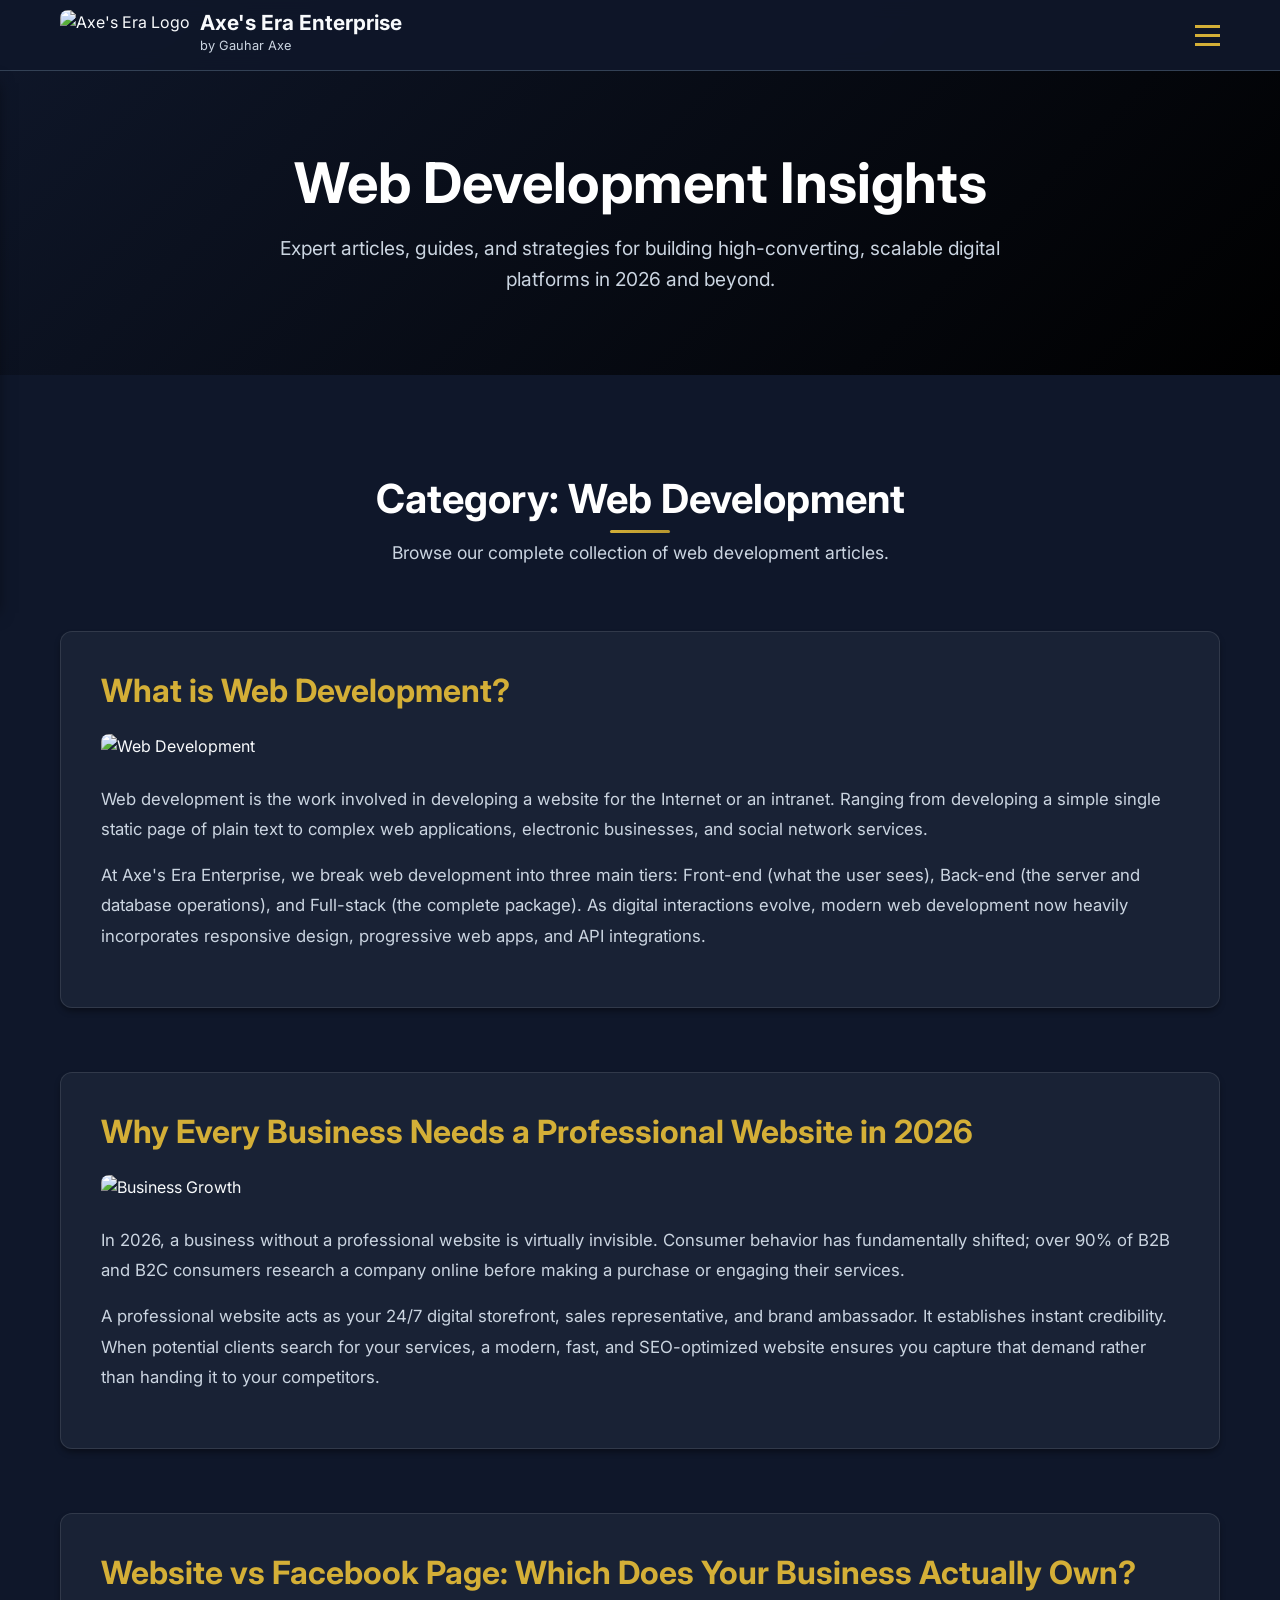
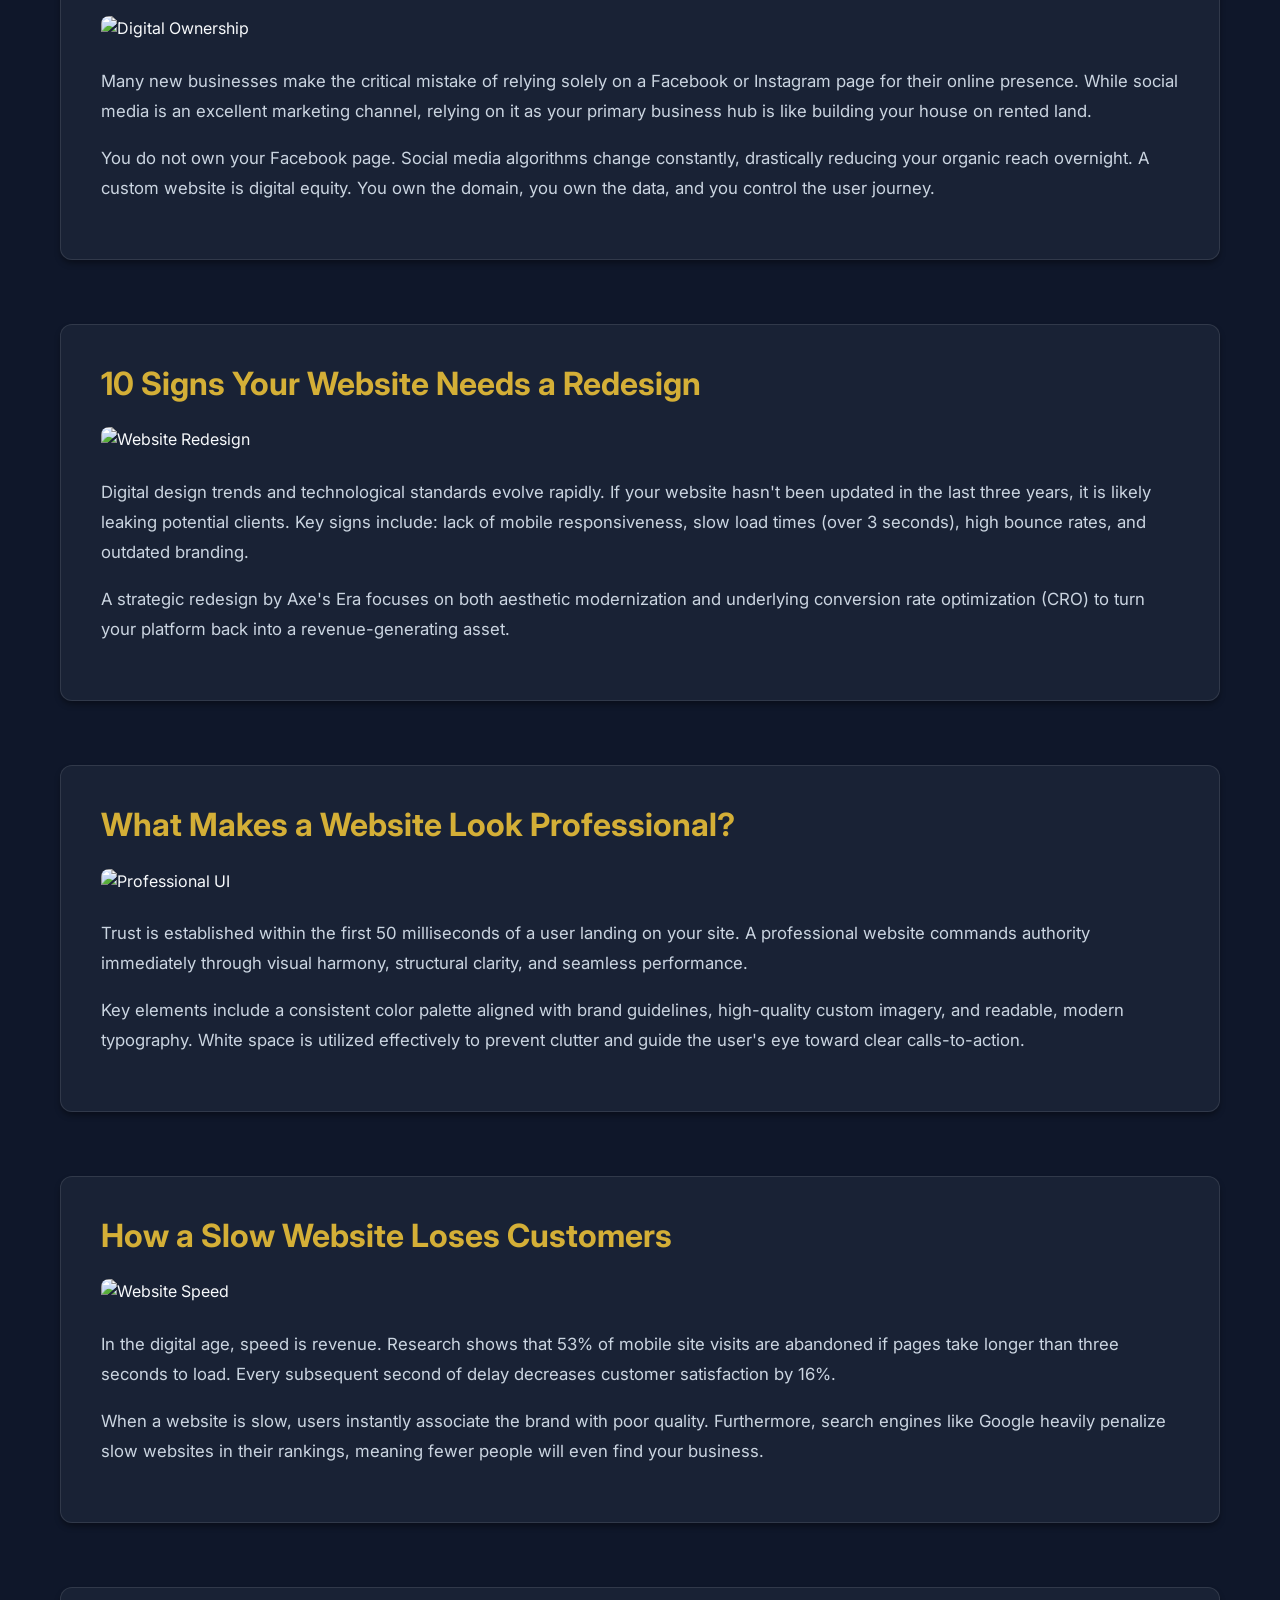
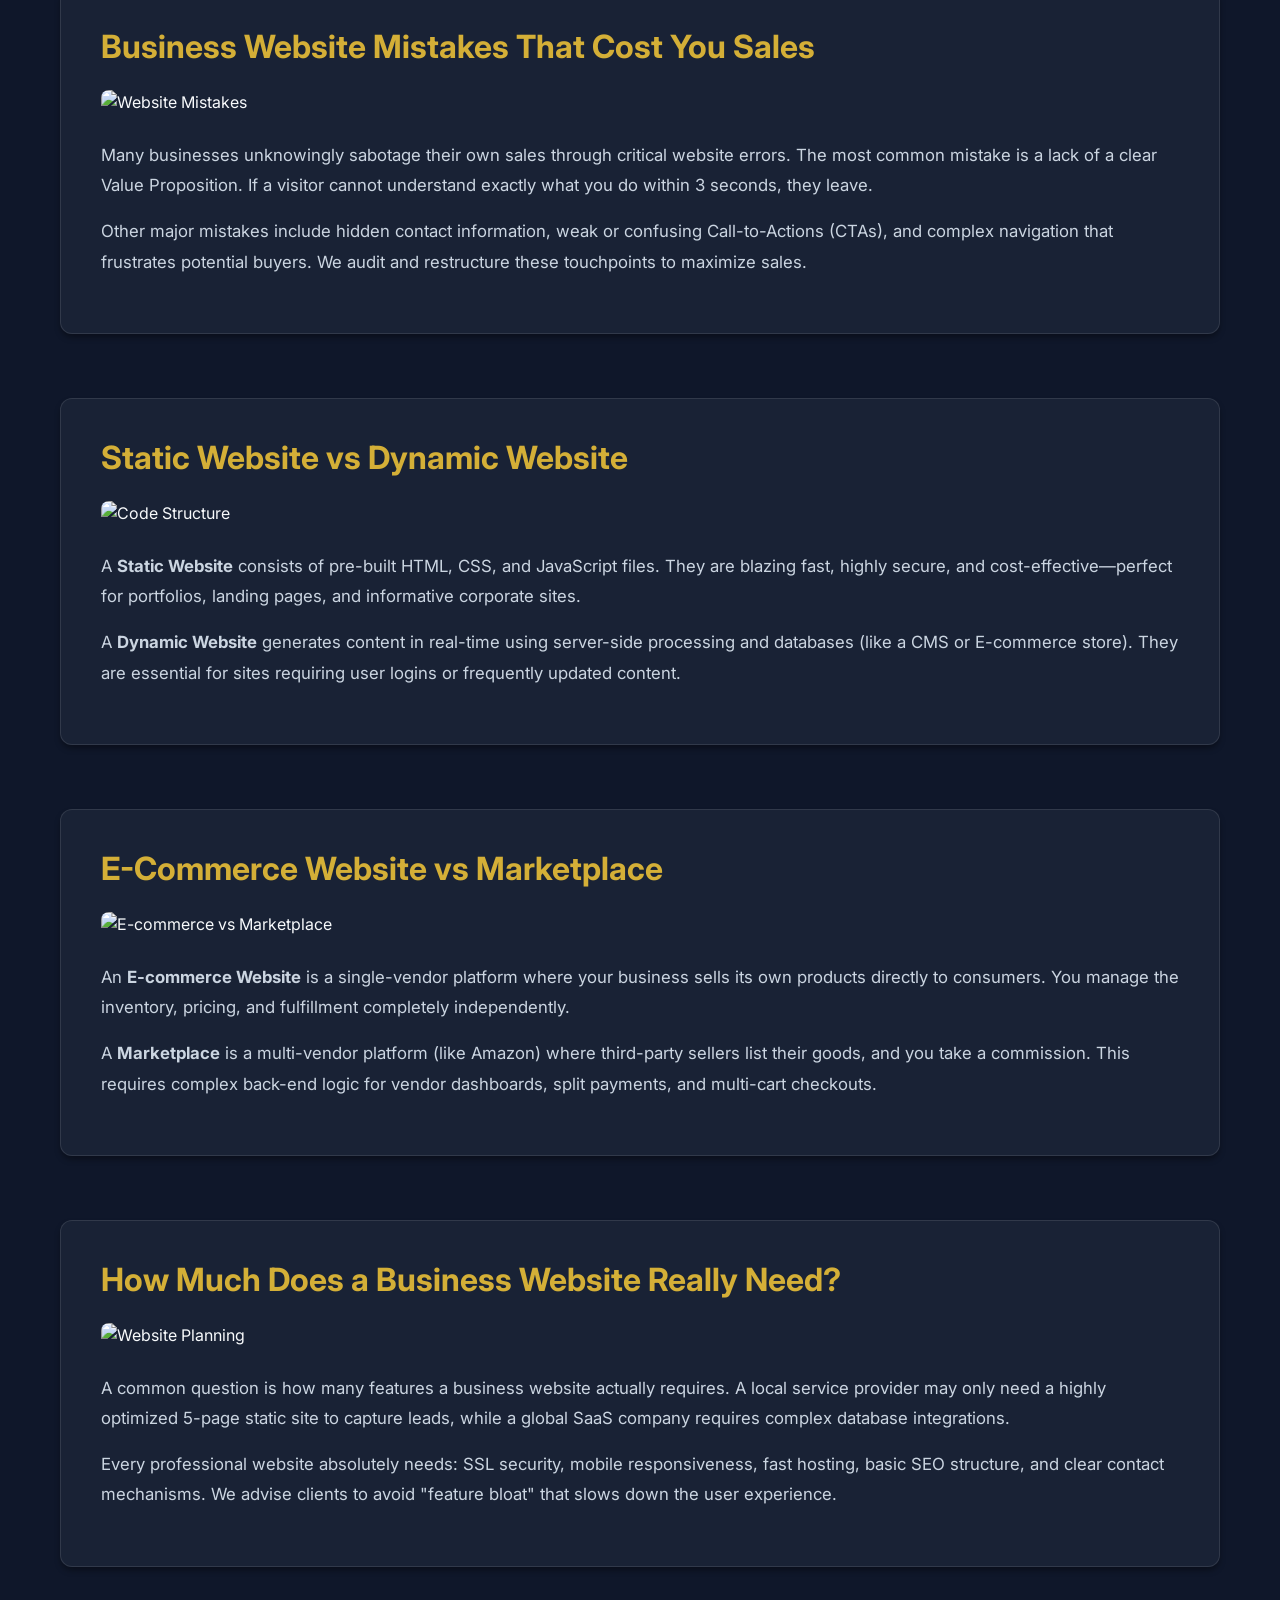
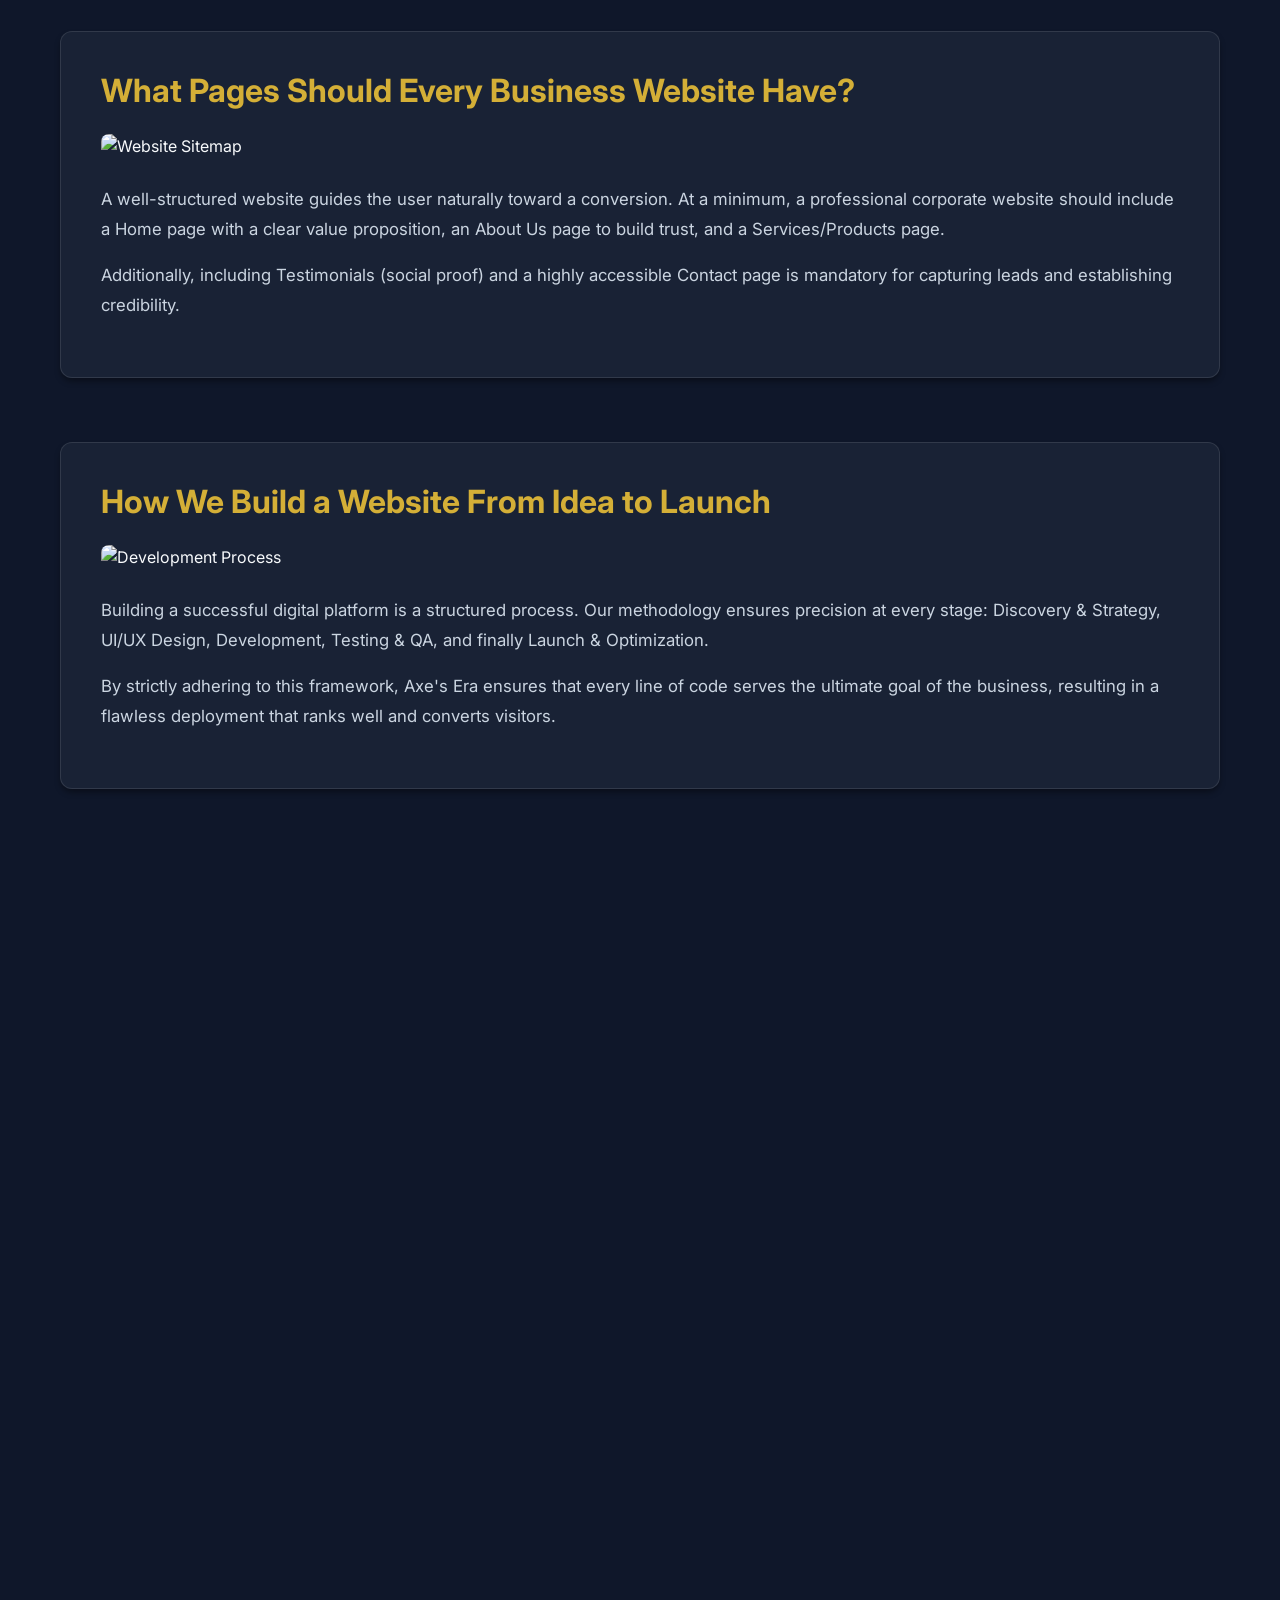
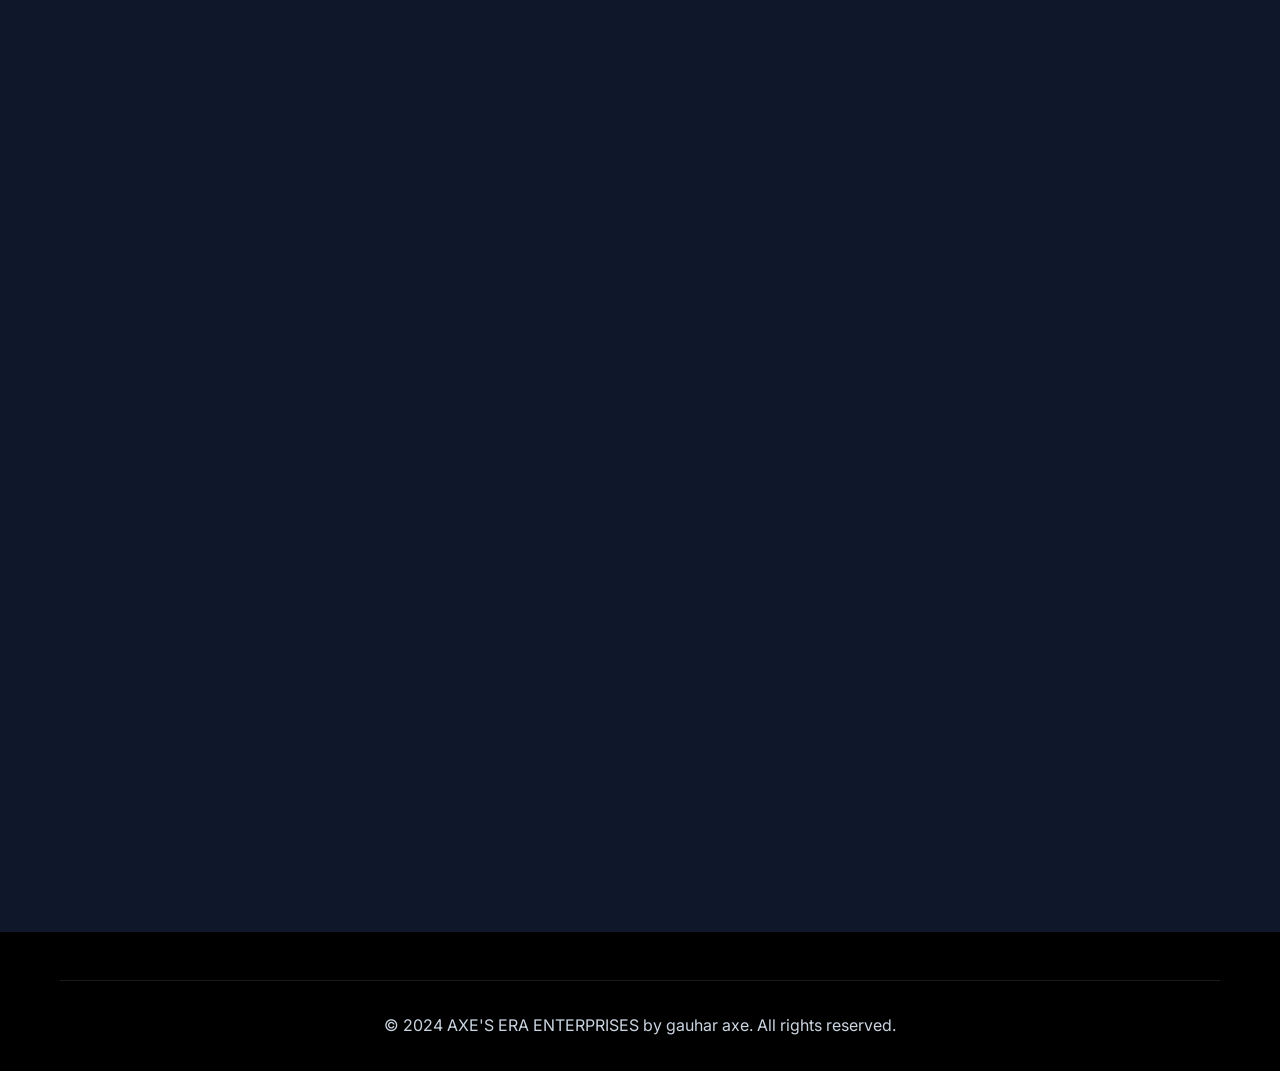
==== Web-Development-blogs.html @ 34f86867 "commit" ====
<!DOCTYPE html>
<html lang="en">
<head>
    <meta charset="UTF-8">
    <meta name="viewport" content="width=device-width, initial-scale=1.0">
    <title>Web Development Blog Hub - Axe's Era Enterprise</title>
    <meta name="description" content="Expert insights on web development, digital architecture, and scaling your business online by Axe's Era Enterprise.">
    <meta name="google-adsense-account" content="ca-pub-1944222552097544">
    <link rel="icon" type="image/png" href="https://i.postimg.cc/q62QnRNR/Axe-s-Era-company-logo-20260808-065813-0000.png">
    
    <!-- Google AdSense -->
    <script async src="https://pagead2.googlesyndication.com/pagead/js/adsbygoogle.js?client=ca-pub-1944222552097544" crossorigin="anonymous"></script>
    
    <!-- Google Fonts -->
    <link href="https://fonts.googleapis.com/css2?family=Inter:wght@300;400;500;600;700;800&display=swap" rel="stylesheet">
    
    <!-- Font Awesome -->
    <link rel="stylesheet" href="https://cdnjs.cloudflare.com/ajax/libs/font-awesome/6.4.0/css/all.min.css">
    
    <!-- AOS Animation -->
    <link href="https://unpkg.com/aos@2.3.1/dist/aos.css" rel="stylesheet">

    <!-- Custom CSS -->
    <link rel="stylesheet" href="css/style.css">
    
    <style>
        .blog-hub-hero {
            padding: 150px 0 80px;
            background: linear-gradient(135deg, #0f172a 0%, #000000 100%);
            color: white;
            text-align: center;
        }
        
        .main-blogs-list {
            padding: 100px 0;
            background: var(--bg-light);
        }

        .detailed-blogs-container {
            display: flex;
            flex-direction: column;
            gap: 4rem;
        }

        .full-blog-post {
            background: rgba(30, 41, 59, 0.7);
            border: 1px solid rgba(255, 255, 255, 0.1);
            border-radius: 12px;
            padding: 2.5rem;
            box-shadow: var(--shadow-md);
        }

        .full-blog-post h3 {
            color: var(--primary-color);
            font-size: 2rem;
            margin-bottom: 1.5rem;
        }

        .full-blog-post img {
            width: 100%;
            height: 400px;
            object-fit: cover;
            border-radius: 8px;
            margin-bottom: 1.5rem;
        }

        .full-blog-post div {
            color: var(--text-light);
            line-height: 1.8;
            font-size: 1.05rem;
        }
    </style>
</head>
<body>
    <!-- Preloader -->
    <div id="preloader">
        <img src="https://i.postimg.cc/q62QnRNR/Axe-s-Era-company-logo-20260808-065813-0000.png" alt="Loading Axe's Era Enterprise" class="preloader-logo">
    </div>

    <!-- Navigation -->
    <nav class="navbar" id="navbar">
        <div class="nav-container">
            <div class="nav-brand" style="display: flex; align-items: center; gap: 10px; cursor: pointer;" onclick="window.location.href='index.html'">
                <img src="https://i.postimg.cc/q62QnRNR/Axe-s-Era-company-logo-20260808-065813-0000.png" alt="Axe's Era Logo" style="height: 50px; border-radius: 8px;">
                <div style="color: var(--text-dark);">
                    <h1 style="font-size: 1.3rem; line-height: 1; margin-bottom: 2px;">Axe's Era Enterprise</h1>
                    <p style="margin: 0; font-size: 0.8rem;">by Gauhar Axe</p>
                </div>
            </div>
            <div class="nav-menu" id="nav-menu">
                <a href="index.html#home" class="nav-link">Home</a>
                <a href="index.html#about" class="nav-link">About</a>
                <a href="index.html#services" class="nav-link">Services</a>
                <a href="index.html#websites" class="nav-link">Websites</a>
                <a href="blogs.html" class="nav-link" style="color: var(--primary-color);">Blogs</a>
                <a href="index.html#team" class="nav-link">Team</a>
                <a href="index.html#testimonials" class="nav-link">Testimonials</a>
                <a href="index.html#partnership" class="nav-link">Partnership</a>
                <a href="index.html#contact" class="nav-link">Contact</a>
                <a href="index.html#faq" class="nav-link">FAQ</a>
            </div>
            <div class="nav-toggle" id="nav-toggle">
                <span class="bar"></span>
                <span class="bar"></span>
                <span class="bar"></span>
            </div>
        </div>
    </nav>

    <!-- Hub Hero Section -->
    <section class="blog-hub-hero">
        <div class="container" data-aos="fade-up">
            <h1 style="font-size: 3.5rem; margin-bottom: 1rem;">Web Development Insights</h1>
            <p style="font-size: 1.2rem; color: var(--text-light); max-width: 800px; margin: 0 auto;">Expert articles, guides, and strategies for building high-converting, scalable digital platforms in 2026 and beyond.</p>
        </div>
    </section>

    <!-- Blogs List Section -->
    <section class="main-blogs-list">
        <div class="container">
            <div class="section-header" data-aos="fade-up">
                <h2 style="color: var(--text-white);">Category: Web Development</h2>
                <p>Browse our complete collection of web development articles.</p>
            </div>
            
            <!-- Google AdSense Advertisement Block -->
            <div class="adsense-container" style="text-align: center; margin-bottom: 3rem;" data-aos="fade-up">
                <ins class="adsbygoogle"
                     style="display:block"
                     data-ad-client="ca-pub-1944222552097544"
                     data-ad-slot="auto"
                     data-ad-format="auto"
                     data-full-width-responsive="true"></ins>
                <script>
                     (adsbygoogle = window.adsbygoogle || []).push({});
                </script>
            </div>

            <div class="detailed-blogs-container">
                
                <!-- Article 1 -->
                <article class="full-blog-post" data-aos="fade-up">
    <h3>What is Web Development?</h3>

    <!-- Clickable Image -->
    <a href="what-is-web-development.html" ></a>
    <img src="https://images.unsplash.com/photo-1498050108023-c5249f4df085?auto=format&fit=crop&w=1200&q=80" alt="Web Development"
            style="cursor: pointer;"
            onclick="window.location.href='what-is-web-development.html'">      

    <div>
        <p>
            Web development is the work involved in developing
            a website for the Internet or an intranet.
            Ranging from developing a simple single static
            page of plain text to complex web applications,
            electronic businesses, and social network services.
        </p>

        <p>
            At Axe's Era Enterprise, we break web development
            into three main tiers: Front-end (what the user sees),
            Back-end (the server and database operations),
            and Full-stack (the complete package).
            As digital interactions evolve, modern web
            development now heavily incorporates responsive
            design, progressive web apps, and API integrations.
        </p>
    </div>
</article>


                <!-- Article 2 -->
                <article class="full-blog-post" data-aos="fade-up">
                    <h3>Why Every Business Needs a Professional Website in 2026</h3>
                    <img src="https://images.unsplash.com/photo-1460925895917-afdab827c52f?auto=format&fit=crop&w=1200&q=80" alt="Business Growth">
                    <div>
                        <p>In 2026, a business without a professional website is virtually invisible. Consumer behavior has fundamentally shifted; over 90% of B2B and B2C consumers research a company online before making a purchase or engaging their services.</p>
                        <p>A professional website acts as your 24/7 digital storefront, sales representative, and brand ambassador. It establishes instant credibility. When potential clients search for your services, a modern, fast, and SEO-optimized website ensures you capture that demand rather than handing it to your competitors.</p>
                    </div>
                </article>

                <!-- Article 3 -->
                <article class="full-blog-post" data-aos="fade-up">
                    <h3>Website vs Facebook Page: Which Does Your Business Actually Own?</h3>
                    <img src="https://images.unsplash.com/photo-1611162617474-5b21e879e113?auto=format&fit=crop&w=1200&q=80" alt="Digital Ownership">
                    <div>
                        <p>Many new businesses make the critical mistake of relying solely on a Facebook or Instagram page for their online presence. While social media is an excellent marketing channel, relying on it as your primary business hub is like building your house on rented land.</p>
                        <p>You do not own your Facebook page. Social media algorithms change constantly, drastically reducing your organic reach overnight. A custom website is digital equity. You own the domain, you own the data, and you control the user journey.</p>
                    </div>
                </article>

                <!-- Article 4 -->
                <article class="full-blog-post" data-aos="fade-up">
                    <h3>10 Signs Your Website Needs a Redesign</h3>
                    <img src="https://images.unsplash.com/photo-1507238691740-187a5b1d37b8?auto=format&fit=crop&w=1200&q=80" alt="Website Redesign">
                    <div>
                        <p>Digital design trends and technological standards evolve rapidly. If your website hasn't been updated in the last three years, it is likely leaking potential clients. Key signs include: lack of mobile responsiveness, slow load times (over 3 seconds), high bounce rates, and outdated branding.</p>
                        <p>A strategic redesign by Axe's Era focuses on both aesthetic modernization and underlying conversion rate optimization (CRO) to turn your platform back into a revenue-generating asset.</p>
                    </div>
                </article>

                <!-- Article 5 -->
                <article class="full-blog-post" data-aos="fade-up">
                    <h3>What Makes a Website Look Professional?</h3>
                    <img src="https://images.unsplash.com/photo-1559028012-481c04fa702d?auto=format&fit=crop&w=1200&q=80" alt="Professional UI">
                    <div>
                        <p>Trust is established within the first 50 milliseconds of a user landing on your site. A professional website commands authority immediately through visual harmony, structural clarity, and seamless performance.</p>
                        <p>Key elements include a consistent color palette aligned with brand guidelines, high-quality custom imagery, and readable, modern typography. White space is utilized effectively to prevent clutter and guide the user's eye toward clear calls-to-action.</p>
                    </div>
                </article>

                <!-- Article 6 -->
                <article class="full-blog-post" data-aos="fade-up">
                    <h3>How a Slow Website Loses Customers</h3>
                    <img src="https://images.unsplash.com/photo-1454165804606-c3d57bc86b40?auto=format&fit=crop&w=1200&q=80" alt="Website Speed">
                    <div>
                        <p>In the digital age, speed is revenue. Research shows that 53% of mobile site visits are abandoned if pages take longer than three seconds to load. Every subsequent second of delay decreases customer satisfaction by 16%.</p>
                        <p>When a website is slow, users instantly associate the brand with poor quality. Furthermore, search engines like Google heavily penalize slow websites in their rankings, meaning fewer people will even find your business.</p>
                    </div>
                </article>

                <!-- Article 7 -->
                <article class="full-blog-post" data-aos="fade-up">
                    <h3>Business Website Mistakes That Cost You Sales</h3>
                    <img src="https://images.unsplash.com/photo-1486312338219-ce68d2c6f44d?auto=format&fit=crop&w=1200&q=80" alt="Website Mistakes">
                    <div>
                        <p>Many businesses unknowingly sabotage their own sales through critical website errors. The most common mistake is a lack of a clear Value Proposition. If a visitor cannot understand exactly what you do within 3 seconds, they leave.</p>
                        <p>Other major mistakes include hidden contact information, weak or confusing Call-to-Actions (CTAs), and complex navigation that frustrates potential buyers. We audit and restructure these touchpoints to maximize sales.</p>
                    </div>
                </article>

                <!-- Article 8 -->
                <article class="full-blog-post" data-aos="fade-up">
                    <h3>Static Website vs Dynamic Website</h3>
                    <img src="https://images.unsplash.com/photo-1555099962-4199c345e5dd?auto=format&fit=crop&w=1200&q=80" alt="Code Structure">
                    <div>
                        <p>A <strong>Static Website</strong> consists of pre-built HTML, CSS, and JavaScript files. They are blazing fast, highly secure, and cost-effective—perfect for portfolios, landing pages, and informative corporate sites.</p>
                        <p>A <strong>Dynamic Website</strong> generates content in real-time using server-side processing and databases (like a CMS or E-commerce store). They are essential for sites requiring user logins or frequently updated content.</p>
                    </div>
                </article>

                <!-- Article 9 -->
                <article class="full-blog-post" data-aos="fade-up">
                    <h3>E-Commerce Website vs Marketplace</h3>
                    <img src="https://images.unsplash.com/photo-1556742049-0cfed4f6a45d?auto=format&fit=crop&w=1200&q=80" alt="E-commerce vs Marketplace">
                    <div>
                        <p>An <strong>E-commerce Website</strong> is a single-vendor platform where your business sells its own products directly to consumers. You manage the inventory, pricing, and fulfillment completely independently.</p>
                        <p>A <strong>Marketplace</strong> is a multi-vendor platform (like Amazon) where third-party sellers list their goods, and you take a commission. This requires complex back-end logic for vendor dashboards, split payments, and multi-cart checkouts.</p>
                    </div>
                </article>

                <!-- Article 10 -->
                <article class="full-blog-post" data-aos="fade-up">
                    <h3>How Much Does a Business Website Really Need?</h3>
                    <img src="https://images.unsplash.com/photo-1460925895917-afdab827c52f?auto=format&fit=crop&w=1200&q=80" alt="Website Planning">
                    <div>
                        <p>A common question is how many features a business website actually requires. A local service provider may only need a highly optimized 5-page static site to capture leads, while a global SaaS company requires complex database integrations.</p>
                        <p>Every professional website absolutely needs: SSL security, mobile responsiveness, fast hosting, basic SEO structure, and clear contact mechanisms. We advise clients to avoid "feature bloat" that slows down the user experience.</p>
                    </div>
                </article>

                <!-- Article 11 -->
                <article class="full-blog-post" data-aos="fade-up">
                    <h3>What Pages Should Every Business Website Have?</h3>
                    <img src="https://images.unsplash.com/photo-1499951360447-b19be8fe80f5?auto=format&fit=crop&w=1200&q=80" alt="Website Sitemap">
                    <div>
                        <p>A well-structured website guides the user naturally toward a conversion. At a minimum, a professional corporate website should include a Home page with a clear value proposition, an About Us page to build trust, and a Services/Products page.</p>
                        <p>Additionally, including Testimonials (social proof) and a highly accessible Contact page is mandatory for capturing leads and establishing credibility.</p>
                    </div>
                </article>

                <!-- Article 12 -->
                <article class="full-blog-post" data-aos="fade-up">
                    <h3>How We Build a Website From Idea to Launch</h3>
                    <img src="https://images.unsplash.com/photo-1531403009284-440f080d1e12?auto=format&fit=crop&w=1200&q=80" alt="Development Process">
                    <div>
                        <p>Building a successful digital platform is a structured process. Our methodology ensures precision at every stage: Discovery & Strategy, UI/UX Design, Development, Testing & QA, and finally Launch & Optimization.</p>
                        <p>By strictly adhering to this framework, Axe's Era ensures that every line of code serves the ultimate goal of the business, resulting in a flawless deployment that ranks well and converts visitors.</p>
                    </div>
                </article>

                <!-- Article 13 -->
                <article class="full-blog-post" data-aos="fade-up">
                    <h3>Website Features That Improve Customer Trust</h3>
                    <img src="https://images.unsplash.com/photo-1556742049-0cfed4f6a45d?auto=format&fit=crop&w=1200&q=80" alt="Trust Signals">
                    <div>
                        <p>In the digital space, trust is the currency of conversion. Visitors look for subconscious trust signals before deciding to engage. Crucial features include visible SSL certificates (HTTPS), authentic client testimonials, and transparent pricing.</p>
                        <p>Adding human elements—like real team photos instead of stock imagery, and accessible customer support channels (like WhatsApp integration)—massively increases user confidence.</p>
                    </div>
                </article>

                <!-- Article 14 -->
                <article class="full-blog-post" data-aos="fade-up">
                    <h3>Mobile-First Web Design: Why It Matters</h3>
                    <img src="https://images.unsplash.com/photo-1512941937669-90a1b58e7e9c?auto=format&fit=crop&w=1200&q=80" alt="Mobile Design">
                    <div>
                        <p>With over 60% of all global web traffic originating from mobile devices, designing for desktop first is a critical error. Mobile-first design means prototyping the interface for the smallest screens first, then progressively enhancing the layout.</p>
                        <p>This approach forces designers to prioritize essential content and navigation, resulting in cleaner interfaces. Furthermore, Google operates on mobile-first indexing to determine search rankings.</p>
                    </div>
                </article>

                <!-- Article 15 -->
                <article class="full-blog-post" data-aos="fade-up">
                    <h3>How a Professional Website Builds Brand Credibility</h3>
                    <img src="https://images.unsplash.com/photo-1434626881859-194d67b2b86f?auto=format&fit=crop&w=1200&q=80" alt="Brand Credibility">
                    <div>
                        <p>The "Halo Effect" dictates that users judge the quality of your services based on the aesthetic quality of your presentation. A high-end, professionally designed website instantly signals that your company is established and successful.</p>
                        <p>When you invest in a premium digital presence, you command premium pricing. Customers are willing to pay more when interacting with a brand that feels authoritative and highly secure.</p>
                    </div>
                </article>

                <!-- Article 16 -->
                <article class="full-blog-post" data-aos="fade-up">
                    <h3>Website Maintenance: What Happens After Launch?</h3>
                    <img src="https://images.unsplash.com/photo-1454165804606-c3d57bc86b40?auto=format&fit=crop&w=1200&q=80" alt="Website Maintenance">
                    <div>
                        <p>Launching a website is not the finish line; it is the beginning. The internet is a dynamic ecosystem. Browsers update, APIs deprecate, and security vulnerabilities are constantly discovered. Without regular maintenance, a site will degrade.</p>
                        <p>Professional website maintenance includes applying software patches, updating plugins, optimizing database queries, and conducting regular security audits to ensure your platform remains bulletproof.</p>
                    </div>
                </article>

            </div>
        </div>
    </section>

    <!-- Footer -->
    <footer class="footer">
        <div class="container">
            <div class="footer-bottom">
                <p>&copy; 2024 AXE'S ERA ENTERPRISES by gauhar axe. All rights reserved.</p>
            </div>
        </div>
    </footer>

    <!-- AOS Animation Script -->
    <script src="https://unpkg.com/aos@2.3.1/dist/aos.js"></script>
    <script src="js/script.js"></script>
</body>
</html>
---- css/style.css ----
/* Reset and Base Styles */
* {
    margin: 0;
    padding: 0;
    box-sizing: border-box;
}

:root {
    --primary-color: #d4af37; /* Gold */
    --primary-dark: #b5952f;
    --secondary-color: #1e293b;
    --text-dark: #f8fafc; /* Light text for dark theme */
    --text-light: #cbd5e1;
    --text-white: #ffffff;
    --bg-light: #0f172a; /* Dark slate */
    --bg-white: #1e293b; /* Slightly lighter slate */
    --border-color: #334155;
    --shadow-sm: 0 1px 2px 0 rgba(0, 0, 0, 0.5);
    --shadow-md: 0 4px 6px -1px rgba(0, 0, 0, 0.4);
    --shadow-lg: 0 10px 15px -3px rgba(0, 0, 0, 0.5);
    --shadow-xl: 0 20px 25px -5px rgba(0, 0, 0, 0.5);
    --gradient-primary: linear-gradient(135deg, #d4af37 0%, #b5952f 100%);
    --gradient-secondary: linear-gradient(135deg, #0f172a 0%, #000000 100%);
}

body {
    font-family: 'Inter', -apple-system, BlinkMacSystemFont, 'Segoe UI', Roboto, sans-serif;
    line-height: 1.6;
    color: var(--text-dark);
    background-color: var(--bg-white);
    overflow-x: hidden;
}

.container {
    max-width: 1200px;
    margin: 0 auto;
    padding: 0 20px;
}

/* Typography */
h1, h2, h3, h4, h5, h6 {
    font-weight: 700;
    line-height: 1.2;
    margin-bottom: 1rem;
}

h1 { font-size: 3.5rem; }
h2 { font-size: 2.5rem; }
h3 { font-size: 1.5rem; }
h4 { font-size: 1.25rem; }

p {
    margin-bottom: 1rem;
    color: var(--text-light);
}

/* Buttons */
.btn {
    display: inline-block;
    padding: 12px 32px;
    font-weight: 600;
    text-decoration: none;
    border-radius: 8px;
    transition: all 0.3s ease;
    cursor: pointer;
    border: none;
    font-size: 1rem;
}

.btn-primary {
    background: var(--gradient-primary);
    color: var(--text-white);
    box-shadow: var(--shadow-md);
}

.btn-primary:hover {
    transform: translateY(-2px);
    box-shadow: var(--shadow-lg);
}

.btn-outline {
    background: transparent;
    color: var(--primary-color);
    border: 2px solid var(--primary-color);
}

.btn-outline:hover {
    background: var(--primary-color);
    color: var(--text-white);
}

/* Navigation */
.navbar {
    position: fixed;
    top: 0;
    left: 0;
    right: 0;
    background: rgba(15, 23, 42, 0.95);
    backdrop-filter: blur(10px);
    border-bottom: 1px solid var(--border-color);
    z-index: 1000;
    transition: all 0.3s ease;
}

.navbar.scrolled {
    background: rgba(15, 23, 42, 0.98);
    box-shadow: var(--shadow-md);
}

.nav-container {
    max-width: 1200px;
    margin: 0 auto;
    padding: 0 20px;
    display: flex;
    justify-content: space-between;
    align-items: center;
    height: 70px;
}

.nav-brand h1 {
    font-size: 1.8rem;
    margin: 0;
}

.nav-brand span {
    color: var(--primary-color);
}

.nav-menu {
    position: fixed;
    left: -100%;
    top: 70px;
    flex-direction: column;
    background-color: var(--bg-white);
    width: 100%;
    text-align: center;
    transition: 0.3s;
    box-shadow: var(--shadow-lg);
    padding: 2rem 0;
    gap: 1.5rem;
    display: flex;
}

.nav-menu.active {
    left: 0;
}

.nav-link {
    text-decoration: none;
    color: var(--text-dark);
    font-weight: 500;
    transition: color 0.3s ease;
    position: relative;
}

.nav-link:hover {
    color: var(--primary-color);
}

.nav-link::after {
    content: '';
    position: absolute;
    bottom: -5px;
    left: 0;
    width: 0;
    height: 2px;
    background: var(--primary-color);
    transition: width 0.3s ease;
}

.nav-link:hover::after {
    width: 100%;
}

.nav-toggle {
    display: flex;
    flex-direction: column;
    cursor: pointer;
    z-index: 1001;
}

.bar {
    width: 25px;
    height: 3px;
    background: var(--primary-color);
    margin: 3px 0;
    transition: 0.3s;
}

/* Hero Section */
.hero {
    min-height: 100vh;
    padding-top: 70px;
    display: flex;
    align-items: center;
    background: linear-gradient(135deg, #0f172a 0%, #000000 100%);
    color: var(--text-white);
    position: relative;
    overflow: hidden;
}

.hero::before {
    content: '';
    position: absolute;
    top: 0;
    left: 0;
    right: 0;
    bottom: 0;
    background: url('data:image/svg+xml,<svg xmlns="http://www.w3.org/2000/svg" viewBox="0 0 100 100"><defs><pattern id="grain" width="100" height="100" patternUnits="userSpaceOnUse"><circle cx="25" cy="25" r="1" fill="white" opacity="0.1"/><circle cx="75" cy="75" r="1" fill="white" opacity="0.1"/><circle cx="50" cy="10" r="0.5" fill="white" opacity="0.1"/><circle cx="10" cy="60" r="0.5" fill="white" opacity="0.1"/><circle cx="90" cy="40" r="0.5" fill="white" opacity="0.1"/></pattern></defs><rect width="100" height="100" fill="url(%23grain)"/></svg>');
    opacity: 0.3;
}

.hero-content {
    max-width: 1200px;
    margin: 0 auto;
    padding: 0 20px;
    display: grid;
    grid-template-columns: 1fr 1fr;
    gap: 4rem;
    align-items: center;
    position: relative;
    z-index: 2;
}

.hero-text h1 {
    font-size: 4rem;
    margin-bottom: 1.5rem;
    line-height: 1.1;
}

.hero-text p {
    font-size: 1.25rem;
    margin-bottom: 2rem;
    opacity: 0.9;
    color: var(--text-white);
}

.hero-buttons {
    display: flex;
    gap: 1rem;
}

.hero-graphic {
    width: 300px;
    height: 300px;
    background: rgba(255, 255, 255, 0.1);
    border-radius: 50%;
    display: flex;
    align-items: center;
    justify-content: center;
    backdrop-filter: blur(10px);
    border: 2px solid rgba(255, 255, 255, 0.2);
    margin: 0 auto;
}

.hero-graphic i {
    font-size: 6rem;
    color: var(--text-white);
}

.scroll-indicator {
    position: absolute;
    bottom: 2rem;
    left: 50%;
    transform: translateX(-50%);
    animation: bounce 2s infinite;
}

.scroll-arrow {
    width: 30px;
    height: 30px;
    border-right: 2px solid var(--text-white);
    border-bottom: 2px solid var(--text-white);
    transform: rotate(45deg);
    opacity: 0.7;
}

@keyframes bounce {
    0%, 20%, 50%, 80%, 100% {
        transform: translateX(-50%) translateY(0);
    }
    40% {
        transform: translateX(-50%) translateY(-10px);
    }
    60% {
        transform: translateX(-50%) translateY(-5px);
    }
}

/* Section Headers */
.section-header {
    text-align: center;
    margin-bottom: 4rem;
}

.section-header h2 {
    margin-bottom: 1rem;
    position: relative;
}

.section-header h2::after {
    content: '';
    position: absolute;
    bottom: -10px;
    left: 50%;
    transform: translateX(-50%);
    width: 60px;
    height: 3px;
    background: var(--gradient-primary);
    border-radius: 2px;
}

.section-header p {
    font-size: 1.1rem;
    max-width: 600px;
    margin: 0 auto;
}

/* About Section */
.about {
    position: relative;
    padding: 100px 0;
    z-index: 1;
    overflow: hidden;
}

.about::before {
    content: '';
    position: absolute;
    top: -15px; left: -15px; right: -15px; bottom: -15px;
    background: url('https://i.postimg.cc/64KnkhQJ/Picsart-26-08-08-06-41-12-297.jpg') center/cover no-repeat;
    filter: blur(4px) brightness(0.4);
    z-index: -1;
}

.about .section-header h2,
.about .section-header p,
.about-text h3,
.about-text p {
    color: var(--text-white);
}

.about-content {
    display: grid;
    grid-template-columns: 1fr 1fr;
    gap: 4rem;
    align-items: center;
}

.about-text h3 {
    margin-bottom: 1.5rem;
    color: var(--primary-color);
}

.about-stats {
    display: grid;
    grid-template-columns: repeat(3, 1fr);
    gap: 2rem;
    margin-top: 2rem;
}

.stat-item {
    text-align: center;
    padding: 1.5rem;
    background: rgba(30, 41, 59, 0.7);
    backdrop-filter: blur(10px);
    border-radius: 12px;
    box-shadow: var(--shadow-sm);
    border: 1px solid rgba(255, 255, 255, 0.1);
}

.stat-item h4 {
    font-size: 2.5rem;
    color: var(--primary-color);
    margin-bottom: 0.5rem;
}

.stat-item p {
    color: var(--text-light);
    margin: 0;
}

.image-placeholder {
    width: 100%;
    height: 300px;
    background: var(--gradient-primary);
    border-radius: 12px;
    display: flex;
    align-items: center;
    justify-content: center;
    color: var(--text-white);
}

.image-placeholder i {
    font-size: 4rem;
    opacity: 0.8;
}

/* Services Section */
.services {
    position: relative;
    padding: 100px 0;
    z-index: 1;
    overflow: hidden;
}

.services::before {
    content: '';
    position: absolute;
    top: -15px; left: -15px; right: -15px; bottom: -15px;
    background: url('https://i.postimg.cc/BjbcZJH9/1786598084500.png') center/cover no-repeat;
    filter: blur(4px) brightness(0.4);
    z-index: -1;
}

.services-grid {
    display: grid;
    grid-template-columns: repeat(auto-fit, minmax(350px, 1fr));
    gap: 2rem;
}

.service-card {
    background: var(--bg-white);
    padding: 2.5rem;
    border-radius: 12px;
    box-shadow: var(--shadow-md);
    transition: all 0.3s ease;
    border: 1px solid var(--border-color);
}

.service-card:hover {
    transform: translateY(-5px);
    box-shadow: var(--shadow-xl);
    border-color: var(--primary-color);
}

.service-icon {
    width: 60px;
    height: 60px;
    background: var(--gradient-primary);
    border-radius: 12px;
    display: flex;
    align-items: center;
    justify-content: center;
    margin-bottom: 1.5rem;
}

.service-icon i {
    font-size: 1.5rem;
    color: var(--text-white);
}

.service-card h3 {
    margin-bottom: 1rem;
    color: var(--text-dark);
}

.service-card p {
    margin-bottom: 1.5rem;
    line-height: 1.6;
}

.service-link {
    color: var(--primary-color);
    text-decoration: none;
    font-weight: 600;
    display: inline-flex;
    align-items: center;
    gap: 0.5rem;
    transition: gap 0.3s ease;
}

.service-link:hover {
    gap: 1rem;
}

/* Portfolio Section */
.portfolio {
    position: relative;
    padding: 100px 0;
    z-index: 1;
    overflow: hidden;
}

.portfolio::before {
    content: '';
    position: absolute;
    top: -15px; left: -15px; right: -15px; bottom: -15px;
    background: url('https://i.postimg.cc/kDBrkcfV/file-00000000c31082118f1596bddb6bb420.png') center/cover no-repeat;
    filter: blur(4px) brightness(0.4);
    z-index: -1;
}

.portfolio-filter {
    display: flex;
    justify-content: center;
    gap: 1rem;
    margin-bottom: 3rem;
    flex-wrap: wrap;
}

.filter-btn {
    padding: 8px 20px;
    background: transparent;
    border: 2px solid var(--border-color);
    border-radius: 25px;
    cursor: pointer;
    transition: all 0.3s ease;
    font-weight: 500;
}

.filter-btn.active,
.filter-btn:hover {
    background: var(--primary-color);
    color: var(--text-white);
    border-color: var(--primary-color);
}

.portfolio-grid {
    display: grid;
    grid-template-columns: repeat(auto-fit, minmax(350px, 1fr));
    gap: 2rem;
}

.portfolio-item {
    position: relative;
    border-radius: 12px;
    overflow: hidden;
    box-shadow: var(--shadow-md);
    transition: all 0.3s ease;
}

.portfolio-item:hover {
    transform: scale(1.02);
    box-shadow: var(--shadow-xl);
}

.portfolio-image {
    position: relative;
    height: 250px;
    overflow: hidden;
}

.portfolio-overlay {
    position: absolute;
    top: 0;
    left: 0;
    right: 0;
    bottom: 0;
    background: linear-gradient(135deg, rgba(15, 23, 42, 0.95), rgba(212, 175, 55, 0.85));
    display: flex;
    flex-direction: column;
    justify-content: center;
    align-items: center;
    opacity: 0;
    transition: opacity 0.3s ease;
    color: var(--text-white);
    text-align: center;
    padding: 2rem;
}

.portfolio-item:hover .portfolio-overlay {
    opacity: 1;
}

.portfolio-overlay h3 {
    margin-bottom: 0.5rem;
    color: var(--text-white);
}

.portfolio-overlay p {
    margin-bottom: 1rem;
    color: var(--text-white);
    opacity: 0.9;
}

.portfolio-link {
    color: var(--text-white);
    text-decoration: none;
    font-weight: 600;
    border: 2px solid var(--text-white);
    padding: 8px 16px;
    border-radius: 6px;
    transition: all 0.3s ease;
}

.portfolio-link:hover {
    background: var(--text-white);
    color: var(--primary-color);
}

/* Team Section */
.team {
    position: relative;
    padding: 100px 0;
    z-index: 1;
    overflow: hidden;
}

.team::before {
    content: '';
    position: absolute;
    top: -15px; left: -15px; right: -15px; bottom: -15px;
    background: url('https://i.postimg.cc/6yX0d67z/Technological-Innovation-Meaning-Impact-and-Strategic-Importance-in-the-Modern-World.jpg') center/cover no-repeat;
    filter: blur(4px) brightness(0.4);
    z-index: -1;
}

.team-grid {
    display: grid;
    grid-template-columns: repeat(auto-fit, minmax(250px, 1fr));
    gap: 2rem;
}

.team-member {
    text-align: center;
    background: var(--bg-white);
    border-radius: 12px;
    padding: 2rem;
    box-shadow: var(--shadow-md);
    transition: all 0.3s ease;
}

.team-member:hover {
    transform: translateY(-5px);
    box-shadow: var(--shadow-xl);
}

.member-image {
    position: relative;
    margin-bottom: 1.5rem;
}

.member-image .image-placeholder {
    height: 200px;
    border-radius: 50%;
    width: 200px;
    margin: 0 auto;
}

.member-social {
    position: absolute;
    bottom: 10px;
    left: 50%;
    transform: translateX(-50%);
    display: flex;
    gap: 0.5rem;
    opacity: 0;
    transition: opacity 0.3s ease;
}

.team-member:hover .member-social {
    opacity: 1;
}

.member-social a {
    width: 35px;
    height: 35px;
    background: var(--primary-color);
    color: var(--text-white);
    border-radius: 50%;
    display: flex;
    align-items: center;
    justify-content: center;
    text-decoration: none;
    transition: all 0.3s ease;
}

.member-social a:hover {
    background: var(--primary-dark);
    transform: scale(1.1);
}

.member-info h3 {
    margin-bottom: 0.5rem;
    color: var(--text-dark);
}

.member-info p {
    color: var(--primary-color);
    font-weight: 600;
    margin: 0;
}

/* Partnership Section */
.partnership {
    padding: 100px 0;
    background: var(--bg-light);
    position: relative;
    z-index: 1;
}

.partnership .section-header h2 {
    color: var(--text-white);
}

.partnership-grid {
    display: grid;
    grid-template-columns: repeat(auto-fit, minmax(300px, 1fr));
    gap: 2rem;
}

.partner-card {
    background: rgba(30, 41, 59, 0.7);
    border: 1px solid rgba(255, 255, 255, 0.1);
    backdrop-filter: blur(10px);
    padding: 2.5rem;
    border-radius: 12px;
    text-align: center;
    transition: all 0.3s ease;
    box-shadow: var(--shadow-md);
}

.partner-card:hover {
    transform: translateY(-5px);
    border-color: var(--primary-color);
    box-shadow: var(--shadow-xl);
}

.partner-icon {
    width: 70px;
    height: 70px;
    background: var(--gradient-primary);
    border-radius: 50%;
    display: flex;
    align-items: center;
    justify-content: center;
    margin: 0 auto 1.5rem;
    color: var(--text-white);
    font-size: 2rem;
}

.partner-card h3 {
    color: var(--text-white);
    margin-bottom: 1rem;
}

.partner-card p {
    color: var(--text-light);
    margin: 0;
}

/* Contact Section */
.contact {
    position: relative;
    padding: 100px 0;
    z-index: 1;
    overflow: hidden;
}

.contact::before {
    content: '';
    position: absolute;
    top: -15px; left: -15px; right: -15px; bottom: -15px;
    background: url('https://i.postimg.cc/D8TgqfJz/file-0000000043648211a9464e6516ab4a92.png') center/cover no-repeat;
    filter: blur(4px) brightness(0.4);
    z-index: -1;
}

.contact-content {
    display: grid;
    grid-template-columns: 1fr 1fr;
    gap: 4rem;
}

.contact-info h3 {
    margin-bottom: 1rem;
    color: var(--primary-color);
}

.contact-details {
    margin-top: 2rem;
}

.contact-item {
    display: flex;
    gap: 1rem;
    margin-bottom: 2rem;
}

.contact-icon {
    width: 50px;
    height: 50px;
    background: var(--gradient-primary);
    border-radius: 12px;
    display: flex;
    align-items: center;
    justify-content: center;
    color: var(--text-white);
    flex-shrink: 0;
}

.contact-text h4 {
    margin-bottom: 0.25rem;
    color: var(--text-dark);
}

.contact-text p {
    margin: 0;
    color: var(--text-light);
}

.contact-form {
    background: var(--bg-white);
    padding: 2.5rem;
    border-radius: 12px;
    box-shadow: var(--shadow-md);
}

.form-group {
    margin-bottom: 1.5rem;
}

.form-group input,
.form-group select,
.form-group textarea {
    width: 100%;
    padding: 12px 16px;
    border: 2px solid var(--border-color);
    border-radius: 8px;
    font-size: 1rem;
    transition: border-color 0.3s ease;
    font-family: inherit;
    background: var(--bg-light);
    color: var(--text-white);
}

.form-group input:focus,
.form-group select:focus,
.form-group textarea:focus {
    outline: none;
    border-color: var(--primary-color);
}

.form-group textarea {
    resize: vertical;
    min-height: 120px;
}

/* Blogs Section */
.blogs {
    padding: 100px 0;
    background: var(--bg-light);
    position: relative;
    z-index: 1;
}

.blogs .section-header h2 {
    color: var(--text-white);
}

.blogs-grid {
    display: grid;
    grid-template-columns: repeat(auto-fit, minmax(300px, 1fr));
    gap: 2rem;
}

.blog-card {
    background: rgba(30, 41, 59, 0.7);
    border: 1px solid rgba(255, 255, 255, 0.1);
    backdrop-filter: blur(10px);
    border-radius: 12px;
    overflow: hidden;
    transition: all 0.3s ease;
    box-shadow: var(--shadow-md);
}

.blog-card:hover {
    transform: translateY(-5px);
    box-shadow: var(--shadow-xl);
    border-color: var(--primary-color);
}

.blog-content {
    padding: 1.5rem;
}

.blog-date {
    color: var(--primary-color);
    font-size: 0.85rem;
    font-weight: 600;
    display: block;
    margin-bottom: 0.5rem;
}

.blog-content h3 {
    color: var(--text-white);
    margin-bottom: 1rem;
    font-size: 1.25rem;
}

.blog-content p {
    color: var(--text-light);
    margin-bottom: 1.5rem;
    font-size: 0.95rem;
}

.detailed-blogs-container {
    display: flex;
    flex-direction: column;
    gap: 4rem;
}

.full-blog-post {
    background: rgba(30, 41, 59, 0.7);
    border: 1px solid rgba(255, 255, 255, 0.1);
    border-radius: 12px;
    padding: 2.5rem;
    box-shadow: var(--shadow-md);
}

.full-blog-post h3 {
    color: var(--primary-color);
    font-size: 2rem;
    margin-bottom: 1.5rem;
}

.full-blog-post img {
    width: 100%;
    height: 400px;
    object-fit: cover;
    border-radius: 8px;
    margin-bottom: 1.5rem;
}

.full-blog-post div p {
    color: var(--text-light);
    line-height: 1.8;
    font-size: 1.05rem;
    margin-bottom: 1rem;
}

/* FAQ Section */
.faq {
    padding: 100px 0;
    background: var(--bg-white);
    position: relative;
    z-index: 1;
}

.faq .section-header h2 {
    color: var(--text-white);
}

.faq-grid {
    max-width: 800px;
    margin: 0 auto;
    display: flex;
    flex-direction: column;
    gap: 1rem;
}

.faq-item {
    background: rgba(30, 41, 59, 0.7);
    border: 1px solid rgba(255, 255, 255, 0.1);
    backdrop-filter: blur(10px);
    border-radius: 8px;
    overflow: hidden;
}

.faq-item summary {
    padding: 1.5rem;
    cursor: pointer;
    color: var(--text-white);
    font-weight: 600;
    font-size: 1.1rem;
    list-style: none;
    display: flex;
    justify-content: space-between;
    align-items: center;
}

.faq-item summary::-webkit-details-marker {
    display: none;
}

.faq-item summary::after {
    content: '\002B'; /* Plus */
    color: var(--primary-color);
    font-size: 1.5rem;
}

.faq-item[open] summary::after {
    content: '\2212'; /* Minus */
}

.faq-content {
    padding: 0 1.5rem 1.5rem;
    color: var(--text-light);
}

/* Footer */
.footer {
    background: #000000;
    color: var(--text-white);
    padding: 3rem 0 1rem;
}

.footer-content {
    display: grid;
    grid-template-columns: repeat(auto-fit, minmax(250px, 1fr));
    gap: 2rem;
    margin-bottom: 2rem;
}

.footer-section h3 {
    margin-bottom: 1rem;
    color: var(--text-white);
}

.footer-section ul {
    list-style: none;
}

.footer-section ul li {
    margin-bottom: 0.5rem;
}

.footer-section ul li a {
    color: rgba(255, 255, 255, 0.8);
    text-decoration: none;
    transition: color 0.3s ease;
}

.footer-section ul li a:hover {
    color: var(--primary-color);
}

.footer-brand h2 {
    color: var(--text-white);
    margin-bottom: 1rem;
}

.footer-brand p {
    color: rgba(255, 255, 255, 0.8);
}

.social-links {
    display: flex;
    gap: 1rem;
    margin-top: 1rem;
}

.social-links a {
    width: 40px;
    height: 40px;
    background: rgba(255, 255, 255, 0.1);
    border-radius: 50%;
    display: flex;
    align-items: center;
    justify-content: center;
    color: var(--text-white);
    text-decoration: none;
    transition: all 0.3s ease;
}

.social-links a:hover {
    background: var(--primary-color);
    transform: translateY(-2px);
}

.footer-bottom {
    text-align: center;
    padding-top: 2rem;
    border-top: 1px solid rgba(255, 255, 255, 0.1);
    color: rgba(255, 255, 255, 0.6);
}

/* Responsive Design */
@media (max-width: 768px) {
    .hero-content {
        grid-template-columns: 1fr;
        text-align: center;
        gap: 2rem;
    }

    .hero-text h1 {
        font-size: 2.5rem;
    }

    .hero-buttons {
        justify-content: center;
        flex-wrap: wrap;
    }

    .about-content,
    .contact-content {
        grid-template-columns: 1fr;
        gap: 2rem;
    }

    .services-grid,
    .portfolio-grid,
    .team-grid {
        grid-template-columns: 1fr;
    }

    .portfolio-filter {
        flex-direction: column;
        align-items: center;
    }

    .about-stats {
        grid-template-columns: 1fr;
        gap: 1rem;
    }

    h1 { font-size: 2rem; }
    h2 { font-size: 1.8rem; }
    h3 { font-size: 1.3rem; }
}

@media (max-width: 480px) {
    .container {
        padding: 0 15px;
    }

    .hero-text h1 {
        font-size: 2rem;
    }

    .hero-graphic {
        width: 200px;
        height: 200px;
    }

    .hero-graphic i {
        font-size: 4rem;
    }

    .btn {
        padding: 10px 24px;
        font-size: 0.9rem;
    }

    .service-card,
    .contact-form {
        padding: 1.5rem;
    }
}

/* Base Section Spacing Fix */
section {
    padding: 100px 0;
    position: relative;
    z-index: 1;
}

/* Service Hero padding adjustment */
.service-hero {
    padding-top: 140px; /* Account for fixed navbar */
    min-height: 60vh;
    display: flex;
    align-items: center;
    background: linear-gradient(135deg, #0f172a 0%, #000000 100%);
    color: var(--text-white);
}

.service-hero .hero-content {
    grid-template-columns: 1fr;
    text-align: center;
}

/* Ensure other sections don't overlap */
.service-details, .technologies-section, .portfolio-showcase, .cta-section, .contact-section {
    position: relative;
    background: var(--bg-light);
    border-bottom: 1px solid rgba(255,255,255,0.05);
}
html {
    scroll-behavior: smooth;
}

/* Preloader */
#preloader {
    position: fixed;
    top: 0; left: 0; right: 0; bottom: 0;
    background: var(--bg-light);
    z-index: 9999;
    display: flex;
    justify-content: center;
    align-items: center;
    transition: opacity 0.5s ease;
}

.preloader-logo {
    width: 150px;
}

.preloader.hidden {
    opacity: 0;
    pointer-events: none;
}

/* Loading animation for images */

@keyframes pulse {
    0%, 100% {
        opacity: 1;
    }
    50% {
        opacity: 0.7;
    }
}

/* Form validation styles */
.form-group input:invalid,
.form-group select:invalid,
.form-group textarea:invalid {
    border-color: #ef4444;
}

.form-group input:valid,
.form-group select:valid,
.form-group textarea:valid {
    border-color: #10b981;
}

/* WhatsApp Contact Button */
.whatsapp-button {
    position: fixed;
    bottom: 30px;
    right: 30px;
    width: 60px;
    height: 60px;
    background: #25D366;
    border-radius: 50%;
    display: flex;
    align-items: center;
    justify-content: center;
    color: white;
    text-decoration: none;
    box-shadow: var(--shadow-lg);
    transition: all 0.3s ease;
    z-index: 1000;
    cursor: pointer;
    border: none;
    outline: none;
}

.whatsapp-button:hover {
    background: #128C7E;
    transform: translateY(-3px) scale(1.05);
    box-shadow: var(--shadow-xl);
}

.whatsapp-button i {
    font-size: 24px;
    transition: transform 0.3s ease;
}

.whatsapp-button:hover i {
    transform: scale(1.1);
}

.whatsapp-button::before {
    content: '';
    position: absolute;
    top: 50%;
    left: 50%;
    transform: translate(-50%, -50%);
    width: 100%;
    height: 100%;
    border-radius: 50%;
    background: rgba(37, 211, 102, 0.3);
    animation: pulse 2s infinite;
    z-index: -1;
}

@keyframes pulse {
    0% {
        transform: translate(-50%, -50%) scale(1);
        opacity: 1;
    }
    100% {
        transform: translate(-50%, -50%) scale(1.4);
        opacity: 0;
    }
}

.whatsapp-tooltip {
    position: fixed;
    bottom: 100px;
    right: 30px;
    background: var(--text-dark);
    color: white;
    padding: 8px 12px;
    border-radius: 6px;
    font-size: 14px;
    white-space: nowrap;
    opacity: 0;
    visibility: hidden;
    transition: all 0.3s ease;
    box-shadow: var(--shadow-md);
    z-index: 1001;
}

.whatsapp-tooltip::after {
    content: '';
    position: absolute;
    top: 100%;
    right: 20px;
    border: 5px solid transparent;
    border-top-color: var(--text-dark);
}

.whatsapp-button:hover + .whatsapp-tooltip {
    opacity: 1;
    visibility: visible;
    transform: translateY(-10px);
}

/* Mobile Responsive for WhatsApp Button */
@media (max-width: 768px) {
    .whatsapp-button {
        bottom: 20px;
        right: 20px;
        width: 50px;
        height: 50px;
    }
    
    .whatsapp-button i {
        font-size: 20px;
    }
    
    .whatsapp-tooltip {
        bottom: 80px;
        right: 20px;
        font-size: 12px;
    }
}
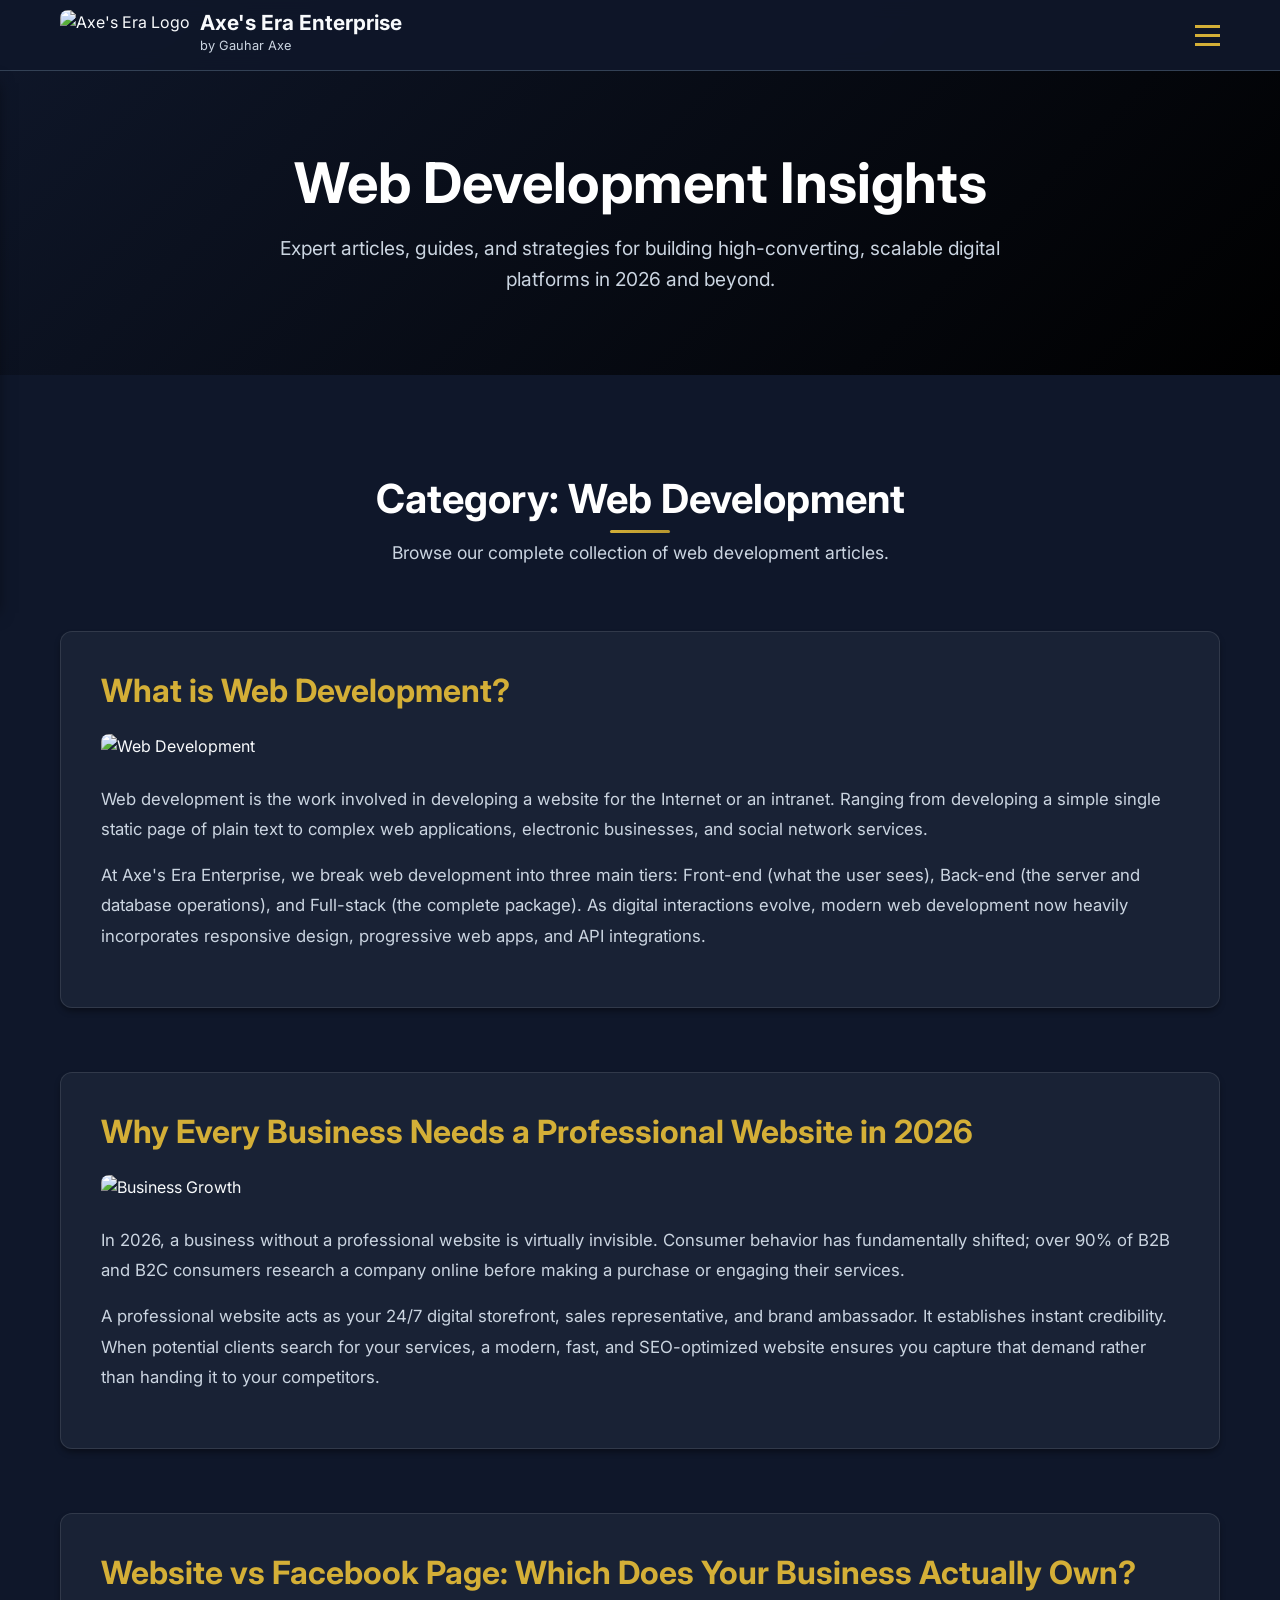
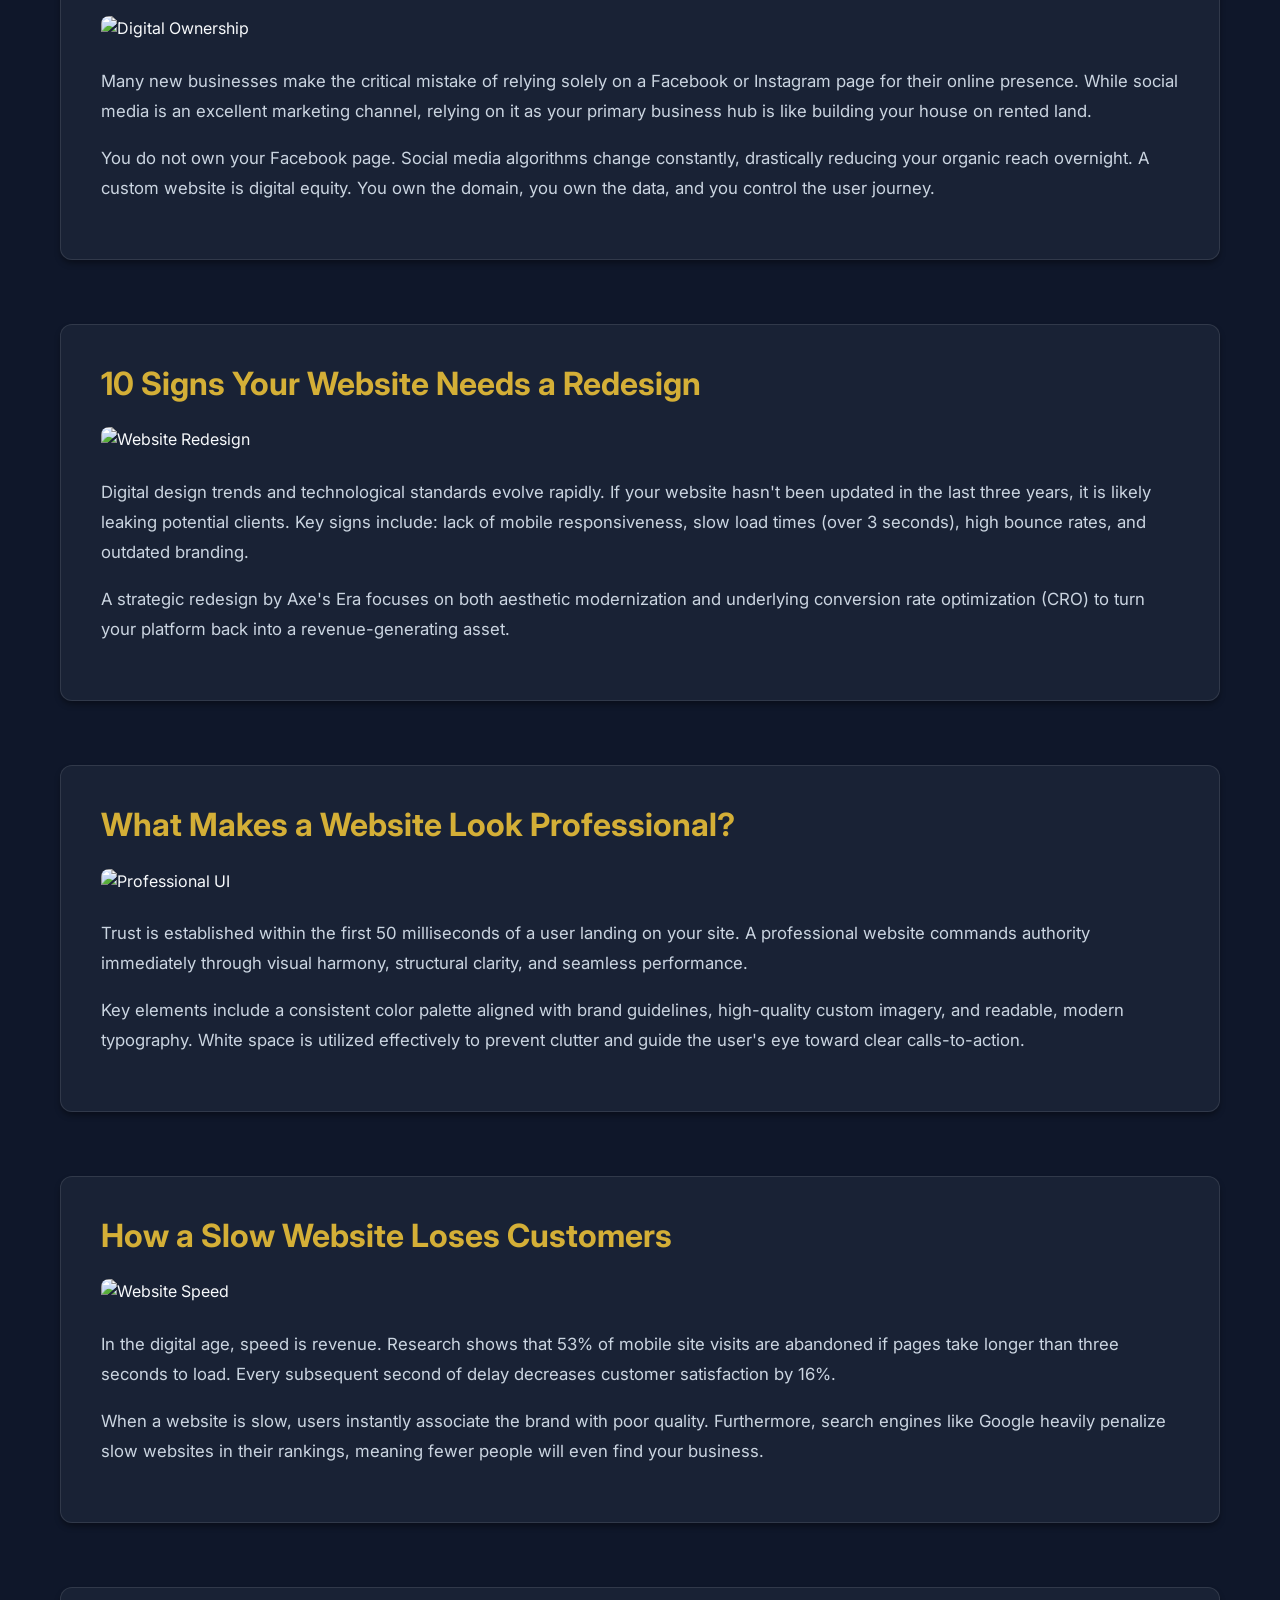
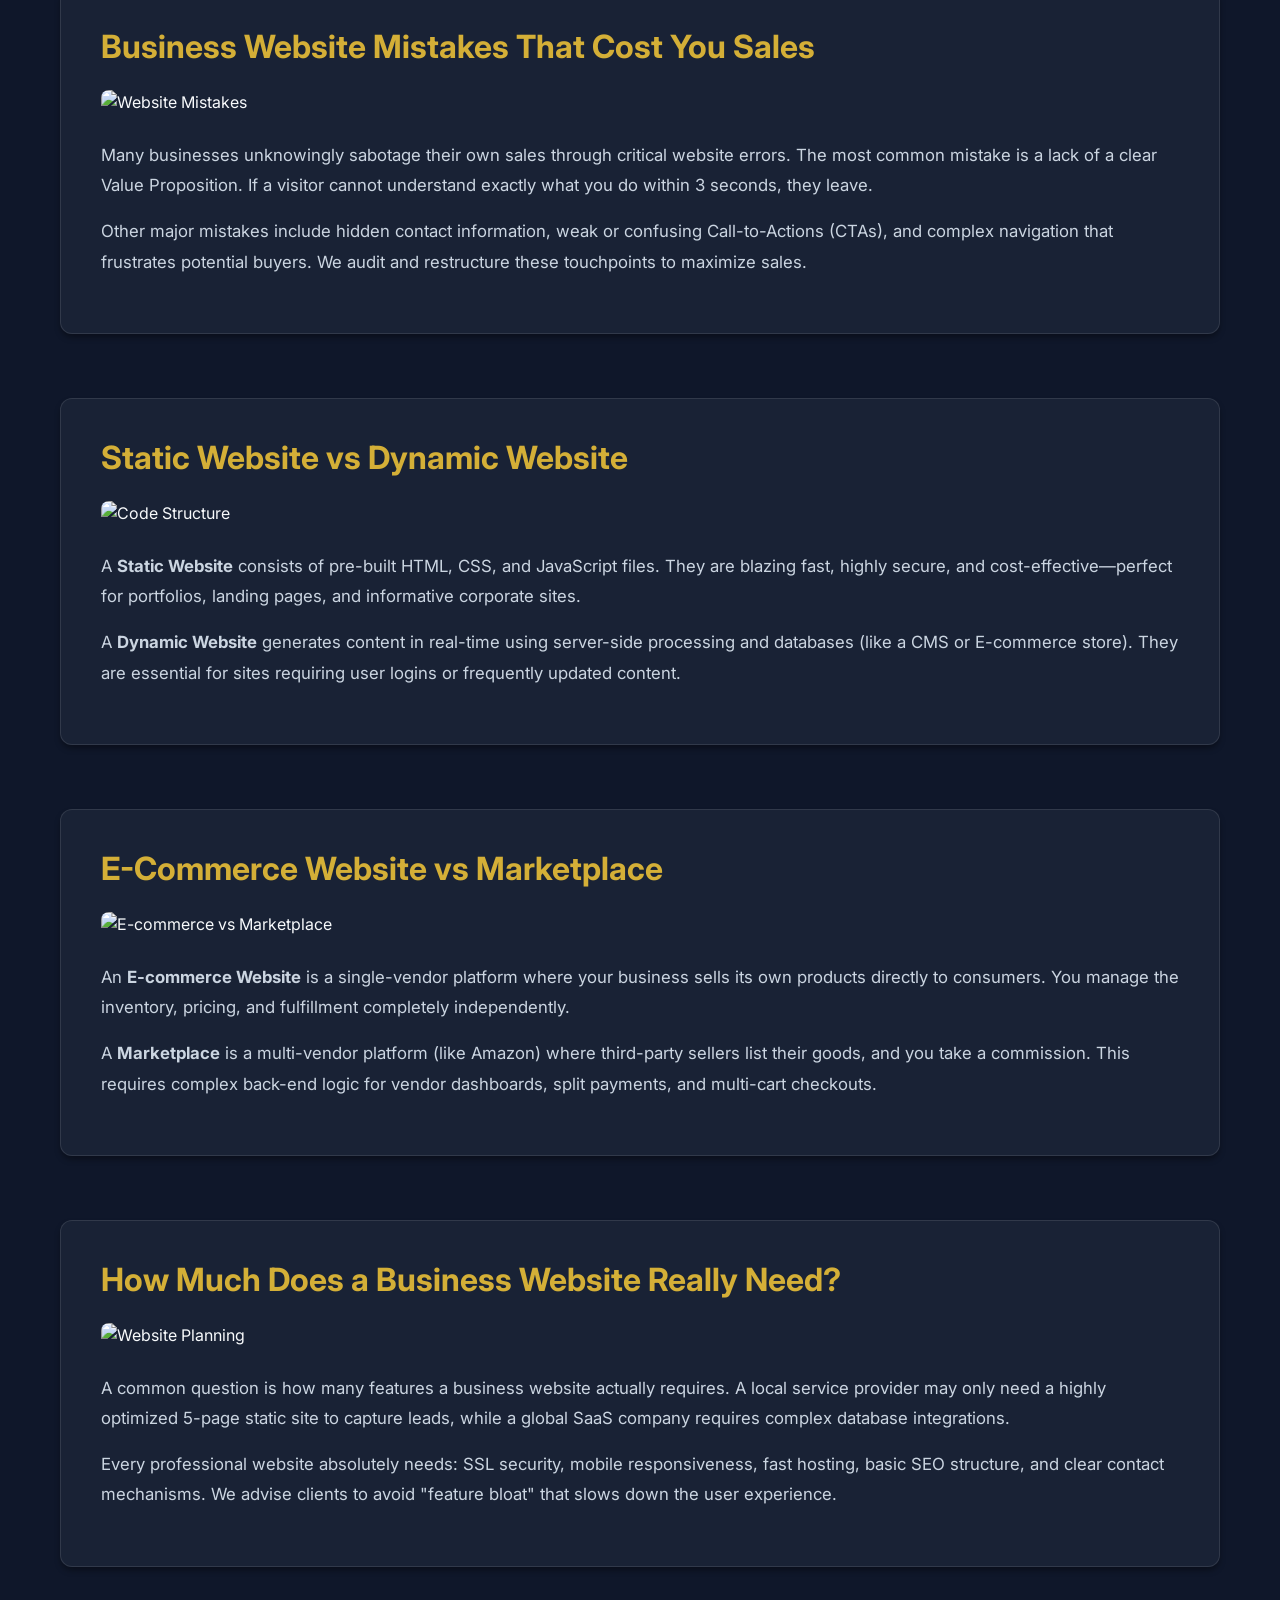
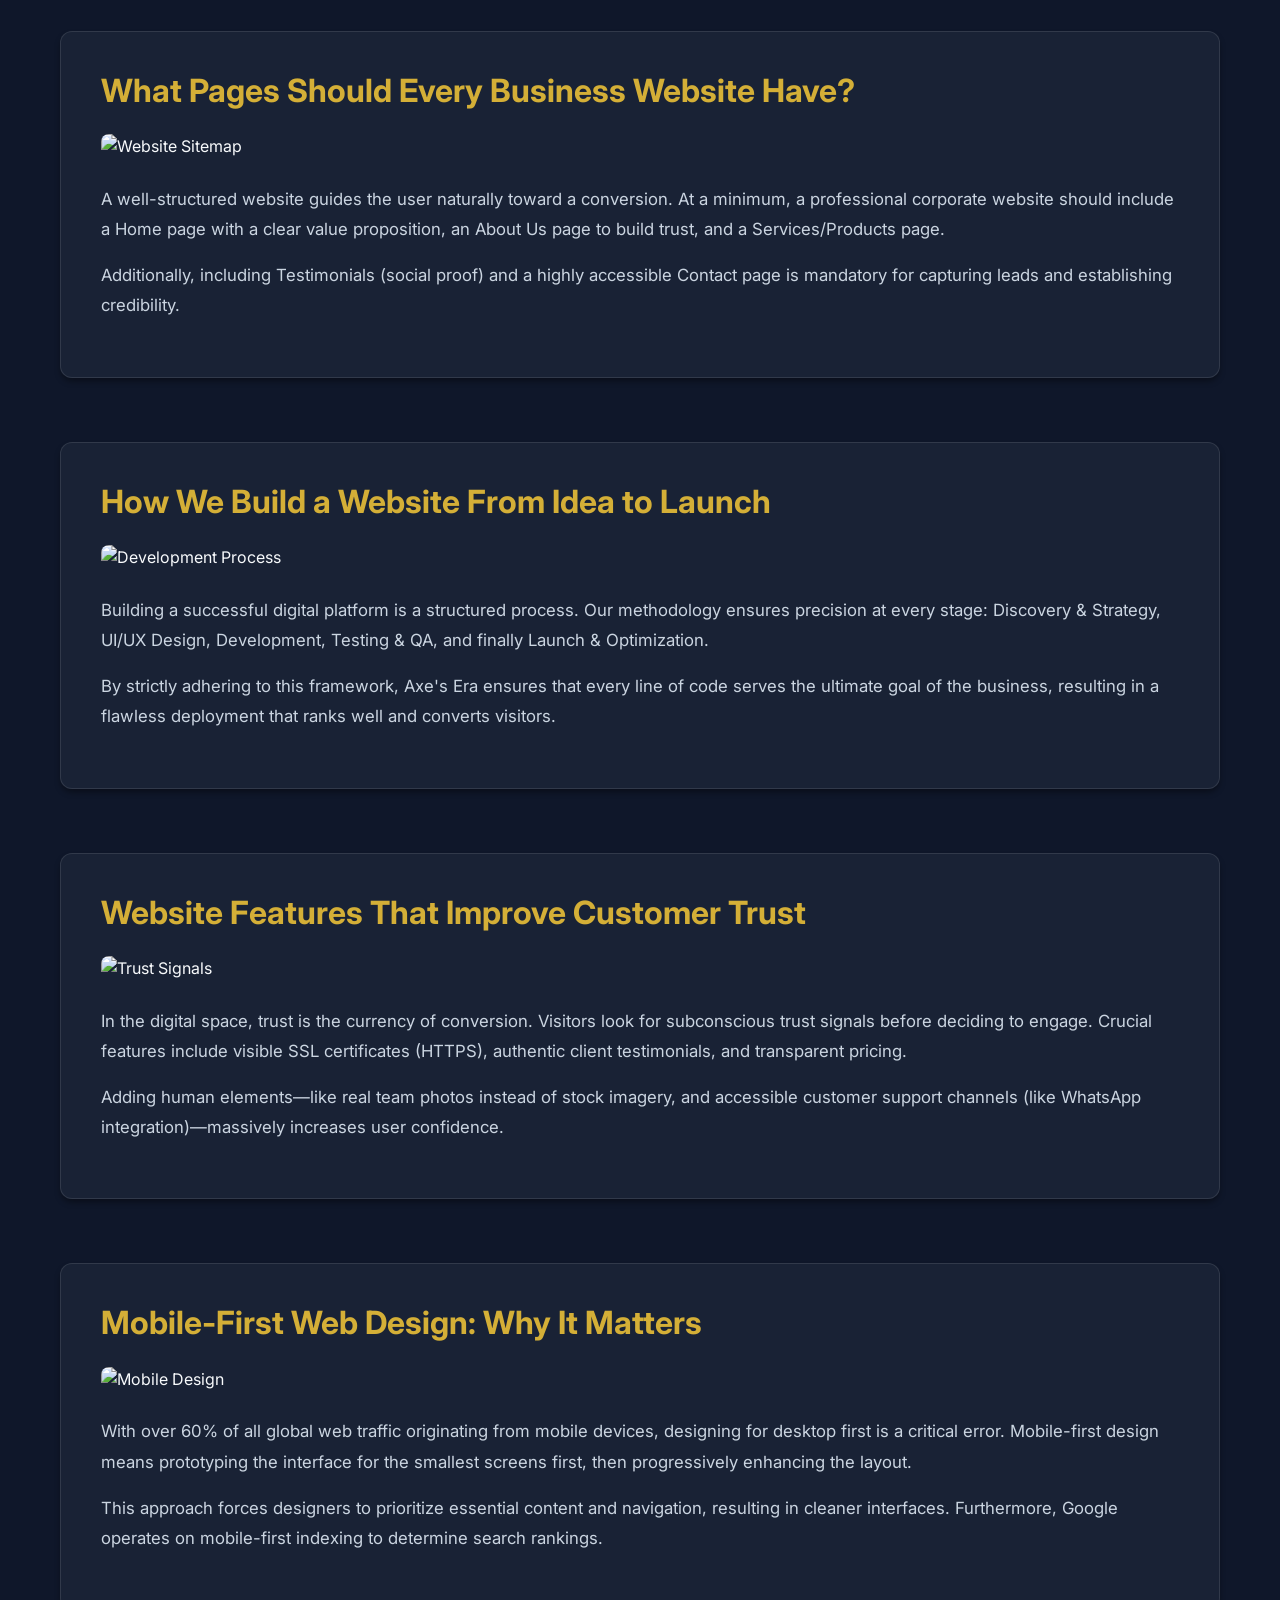
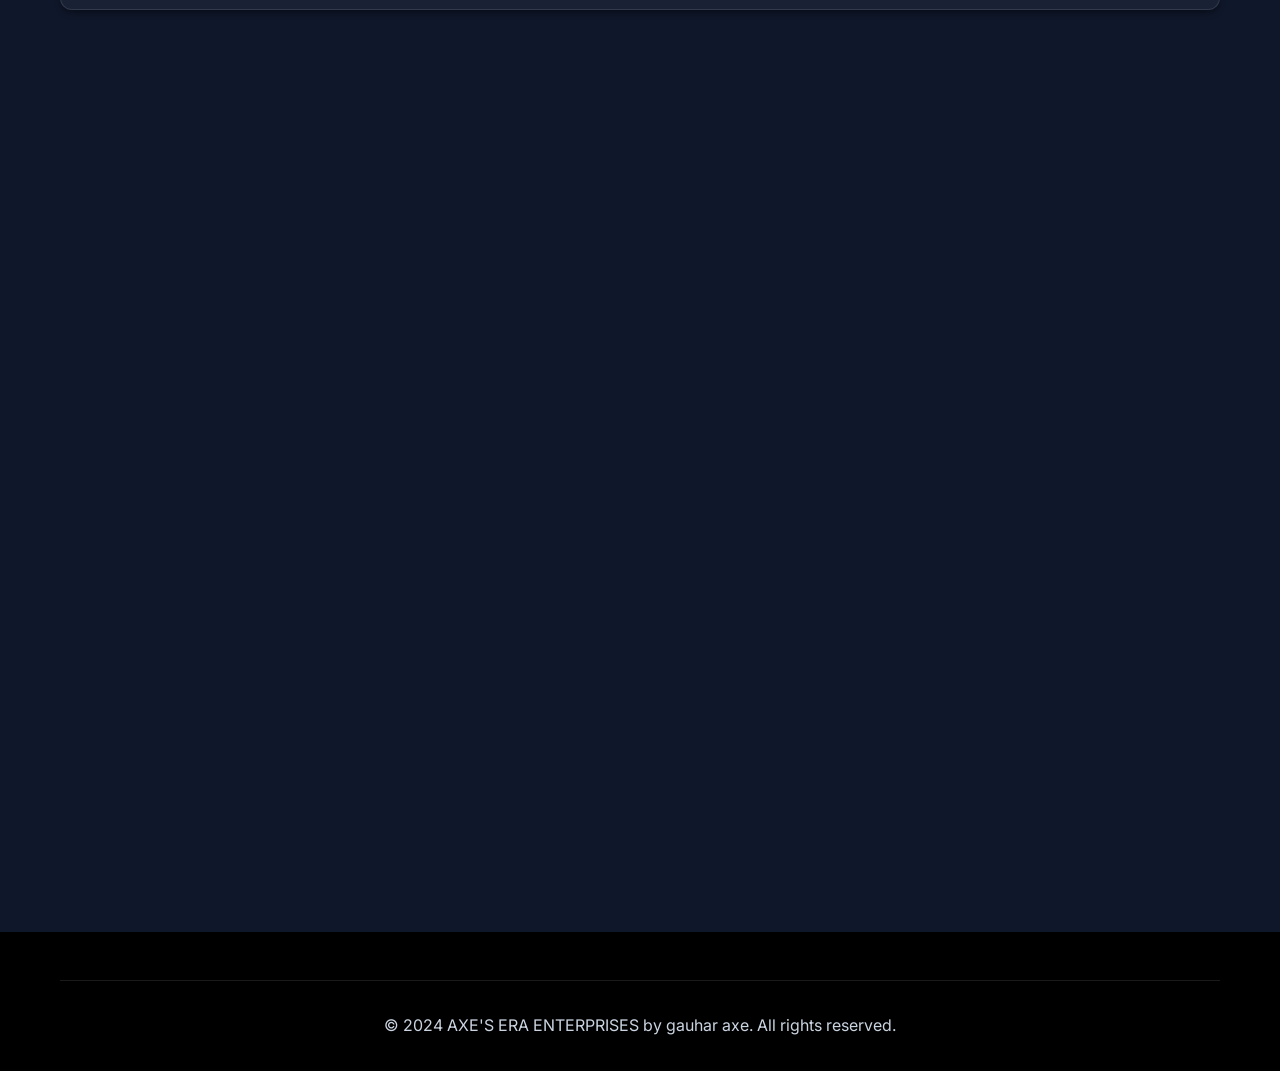
==== commit cf31bc9d: "commit" ====
--- a/Web-Development-blogs.html
+++ b/Web-Development-blogs.html
@@ -141,12 +141,11 @@
                 <!-- Article 1 -->
                 <article class="full-blog-post" data-aos="fade-up">
     <h3>What is Web Development?</h3>
-
     <!-- Clickable Image -->
     <a href="what-is-web-development.html" ></a>
     <img src="https://images.unsplash.com/photo-1498050108023-c5249f4df085?auto=format&fit=crop&w=1200&q=80" alt="Web Development"
             style="cursor: pointer;"
-            onclick="window.location.href='what-is-web-development.html'">      
+            onclick="window.location.href='what-is-web-development.html'">  
 
     <div>
         <p>
